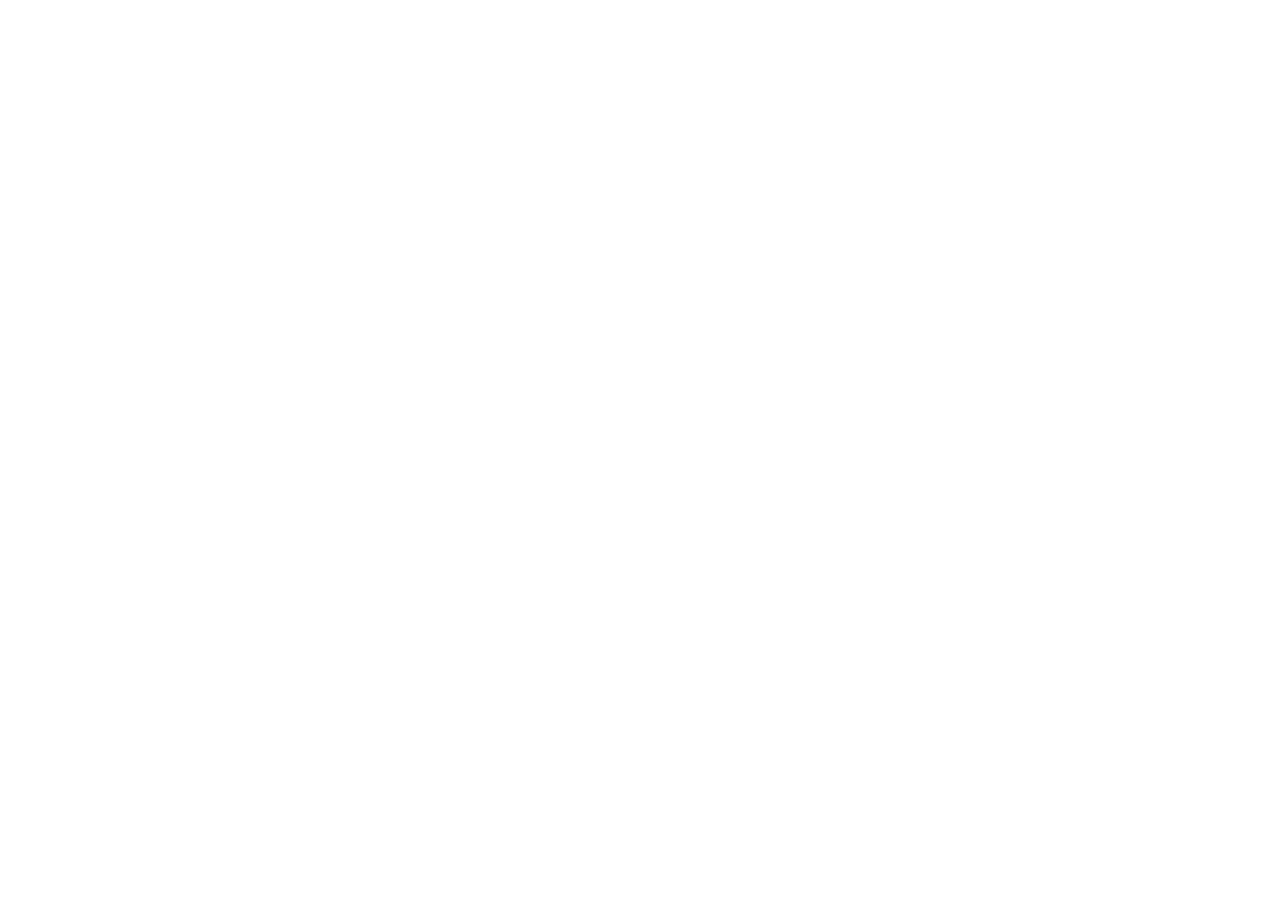
==== index.html @ 441ec5f6 "att" ====
<!DOCTYPE html>
<html lang="pt-br">
<head>
    <meta charset="UTF-8">
    <meta http-equiv="X-UA-Compatible" content="IE=edge">
    <meta name="viewport" content="width=device-width, initial-scale=1.0">
    <title>Projeto Redes Sociais</title>
    <link rel="shortcut icon" href="favicon.ico" type="image/x-icon">
</head>
<body>
    
</body>
</html>
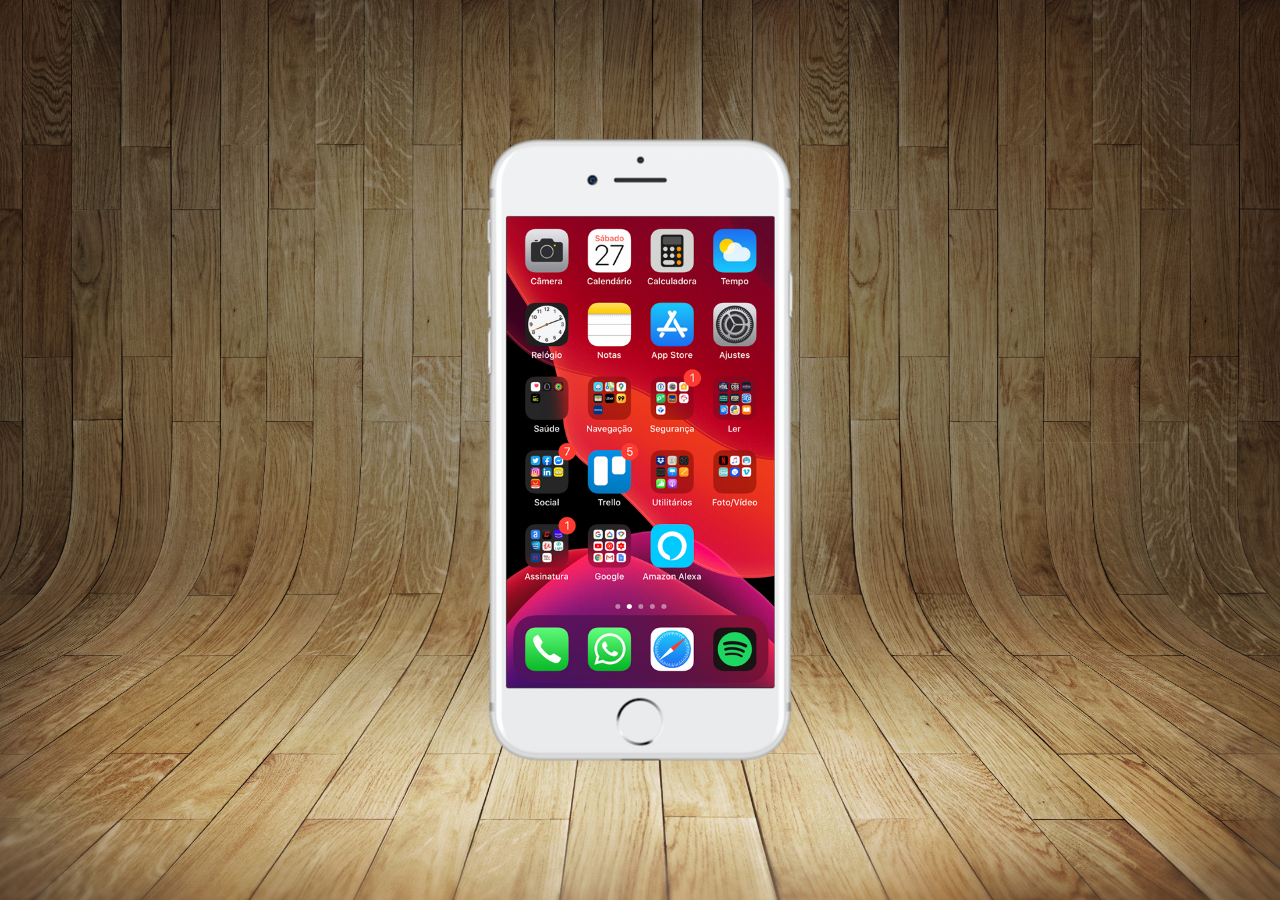
==== commit 5459c833: "criei a tela home" ====
--- a/index.html
+++ b/index.html
@@ -6,8 +6,16 @@
     <meta name="viewport" content="width=device-width, initial-scale=1.0">
     <title>Projeto Redes Sociais</title>
     <link rel="shortcut icon" href="favicon.ico" type="image/x-icon">
+    <link rel="stylesheet" href="estilos/style.css">
 </head>
 <body>
-    
+    <main>
+        <section id="telefone">
+            <iframe src="home.html" name="tela" id="tela" frameborder="0"></iframe>
+        </section>
+        <section id="redes-sociais">
+
+        </section>
+    </main>
 </body>
 </html>--- a/estilos/style.css
+++ b/estilos/style.css
@@ -0,0 +1,45 @@
+@charset "UTF-8";
+
+*{
+    margin: 0px;
+    margin: 0px;
+    font-family: Arial, Helvetica, sans-serif;
+}
+
+html, body{
+    height: 100vh;
+    width: 100vw;
+    background-color: black;
+}
+
+body{
+    background: url('../imagens/fundo-madeira.jpg') no-repeat top center;
+    background-size: cover;
+   /*background-attachment: fixed;*/
+} 
+
+main{
+    position: relative;
+    height: 100vh;
+}
+
+section#telefone{
+    position: absolute;
+    top: 50%;
+    left: 50%;
+    transform: translate(-50%, -50%);
+
+    height: 627px;
+    width: 311px;
+    background: url('../imagens/frame-iphone.png') no-repeat;
+}
+
+iframe#tela{
+    position: relative;
+    top: 80px;
+    left: 22px;
+
+
+    width: 268px;
+    height: 471px;
+}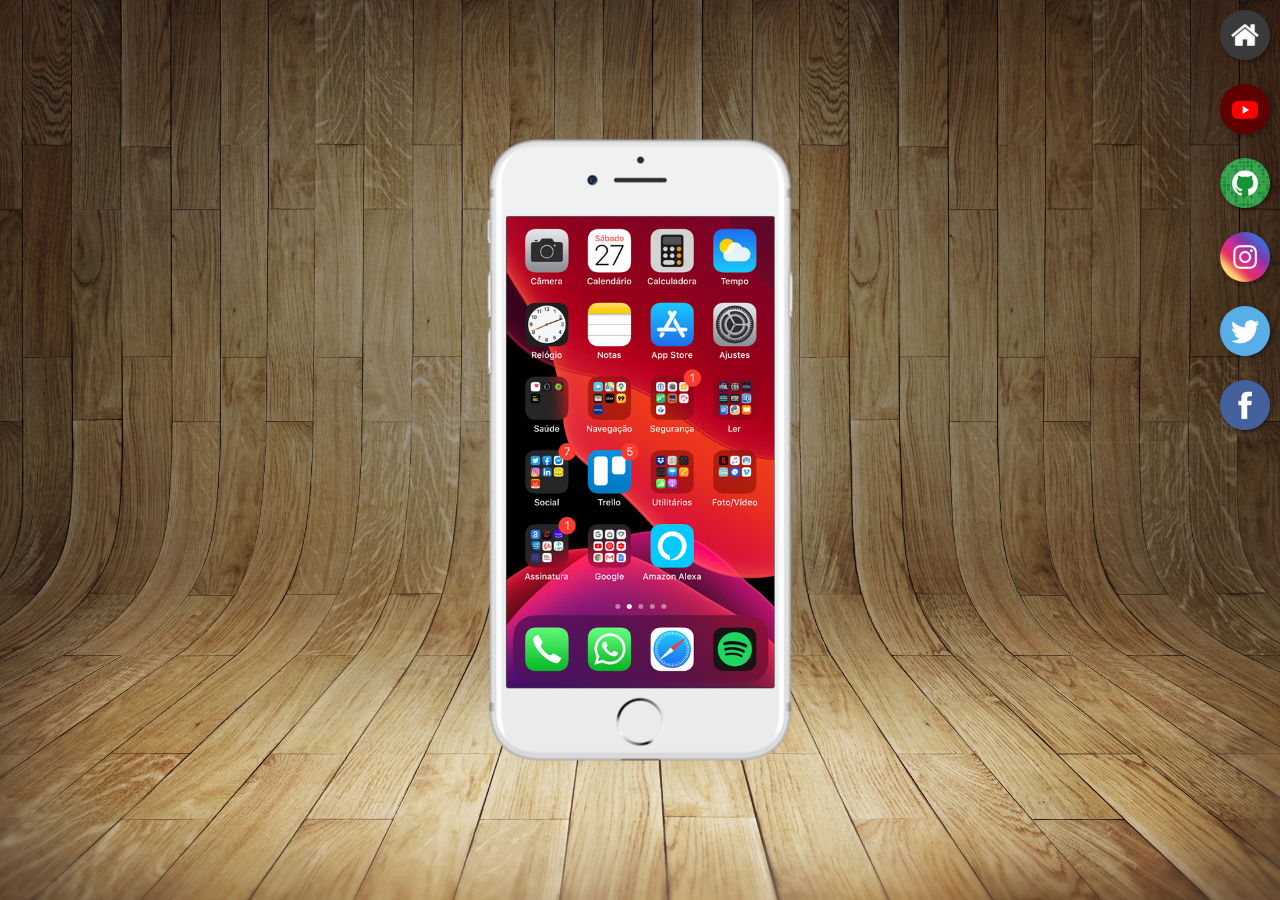
==== commit 982249b7: "adicionei botoes laterais" ====
--- a/index.html
+++ b/index.html
@@ -11,10 +11,17 @@
 <body>
     <main>
         <section id="telefone">
-            <iframe src="home.html" name="tela" id="tela" frameborder="0"></iframe>
+            <iframe src="home.html" name="tela" id="tela" frameborder="0">
+                Seu navegador não é compatível com isso.
+            </iframe>
         </section>
         <section id="redes-sociais">
-
+            <a href="#" target="tela"><img src="imagens/logo-home.jpg" alt="Home"></a><br>
+            <a href="#" target="tela"><img src="imagens/logo-youtube.jpg" alt="Youtube"></a><br>
+            <a href="#" target="tela"><img src="imagens/logo-github.jpg" alt="GitHub"></a><br>
+            <a href="#" target="tela"><img src="imagens/logo-instagram.jpg" alt="Instagram"></a><br>
+            <a href="#" target="tela"><img src="imagens/logo-twitter.jpg" alt="Twitter"></a><br>
+            <a href="#" target="tela"><img src="imagens/logo-facebook.jpg" alt="Facebook"></a>
         </section>
     </main>
 </body>
--- a/estilos/style.css
+++ b/estilos/style.css
@@ -42,4 +42,23 @@
 
     width: 268px;
     height: 471px;
+}
+
+section#redes-sociais{
+    text-align: right;
+}
+
+section#redes-sociais img{
+    width: 50px;
+    margin: 10px;
+    border-radius: 50%;
+    box-shadow: 2px 2px 5px rgba(0, 0, 0, 0.404);
+    box-sizing: border-box;
+}
+
+section#redes-sociais img:hover{
+    border: 2px solid rgba(255, 255, 255, 0.61);
+    transform: translate(-3px, -3px);
+    box-shadow: 5px 5px 10px rgba(0, 0, 0, 0.61);
+    transition: transform 0.3s, border .5s;
 }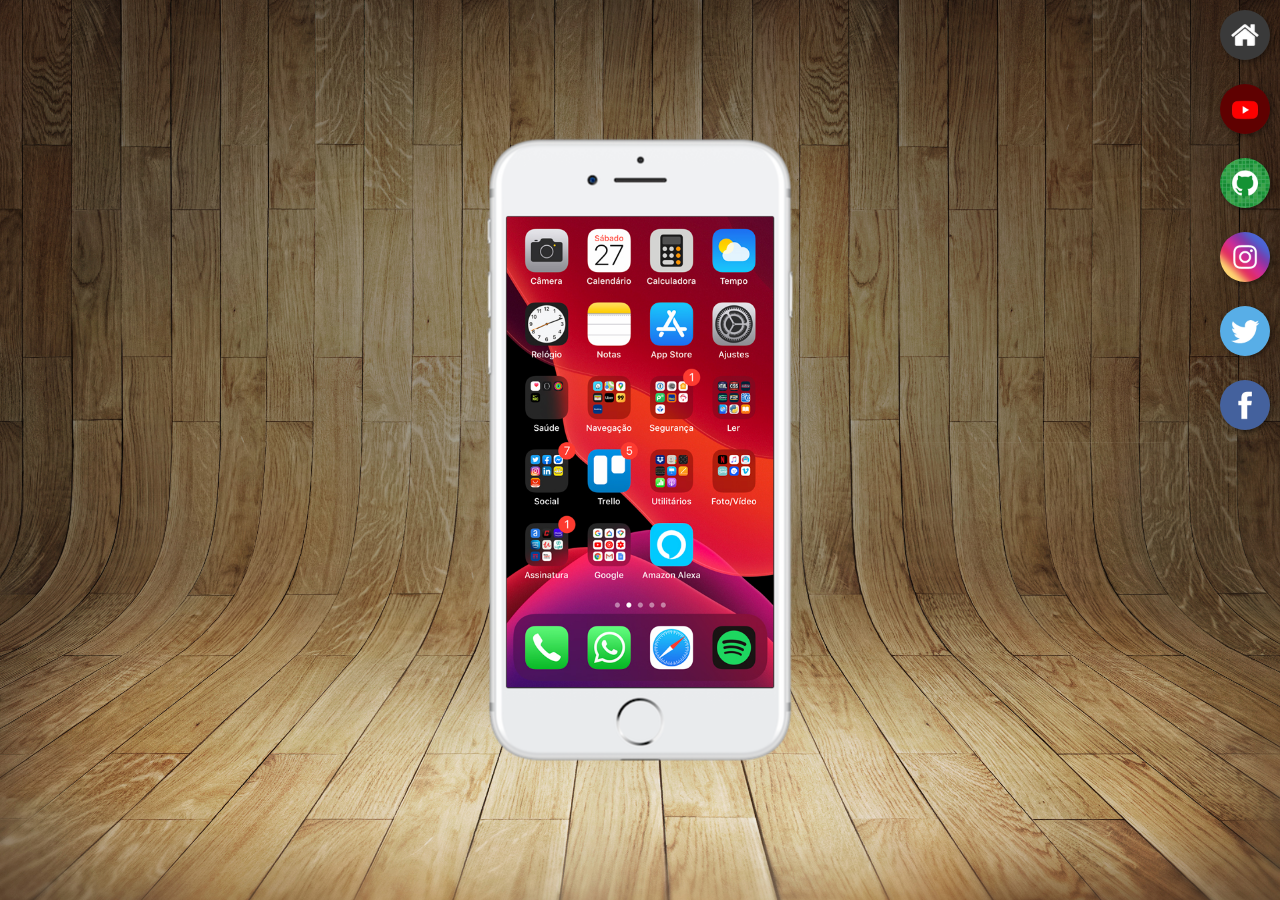
==== commit 6d0855b7: "att" ====
--- a/index.html
+++ b/index.html
@@ -16,9 +16,9 @@
             </iframe>
         </section>
         <section id="redes-sociais">
-            <a href="#" target="tela"><img src="imagens/logo-home.jpg" alt="Home"></a><br>
-            <a href="#" target="tela"><img src="imagens/logo-youtube.jpg" alt="Youtube"></a><br>
-            <a href="#" target="tela"><img src="imagens/logo-github.jpg" alt="GitHub"></a><br>
+            <a href="home.html" target="tela"><img src="imagens/logo-home.jpg" alt="Home"></a><br>
+            <a href="youtube.html" target="tela"><img src="imagens/logo-youtube.jpg" alt="Youtube"></a><br>
+            <a href="github.html" target="tela"><img src="imagens/logo-github.jpg" alt="GitHub"></a><br>
             <a href="#" target="tela"><img src="imagens/logo-instagram.jpg" alt="Instagram"></a><br>
             <a href="#" target="tela"><img src="imagens/logo-twitter.jpg" alt="Twitter"></a><br>
             <a href="#" target="tela"><img src="imagens/logo-facebook.jpg" alt="Facebook"></a>
--- a/estilos/style.css
+++ b/estilos/style.css
@@ -38,9 +38,7 @@
     position: relative;
     top: 80px;
     left: 22px;
-
-
-    width: 268px;
+    width: 267px;
     height: 471px;
 }
 
